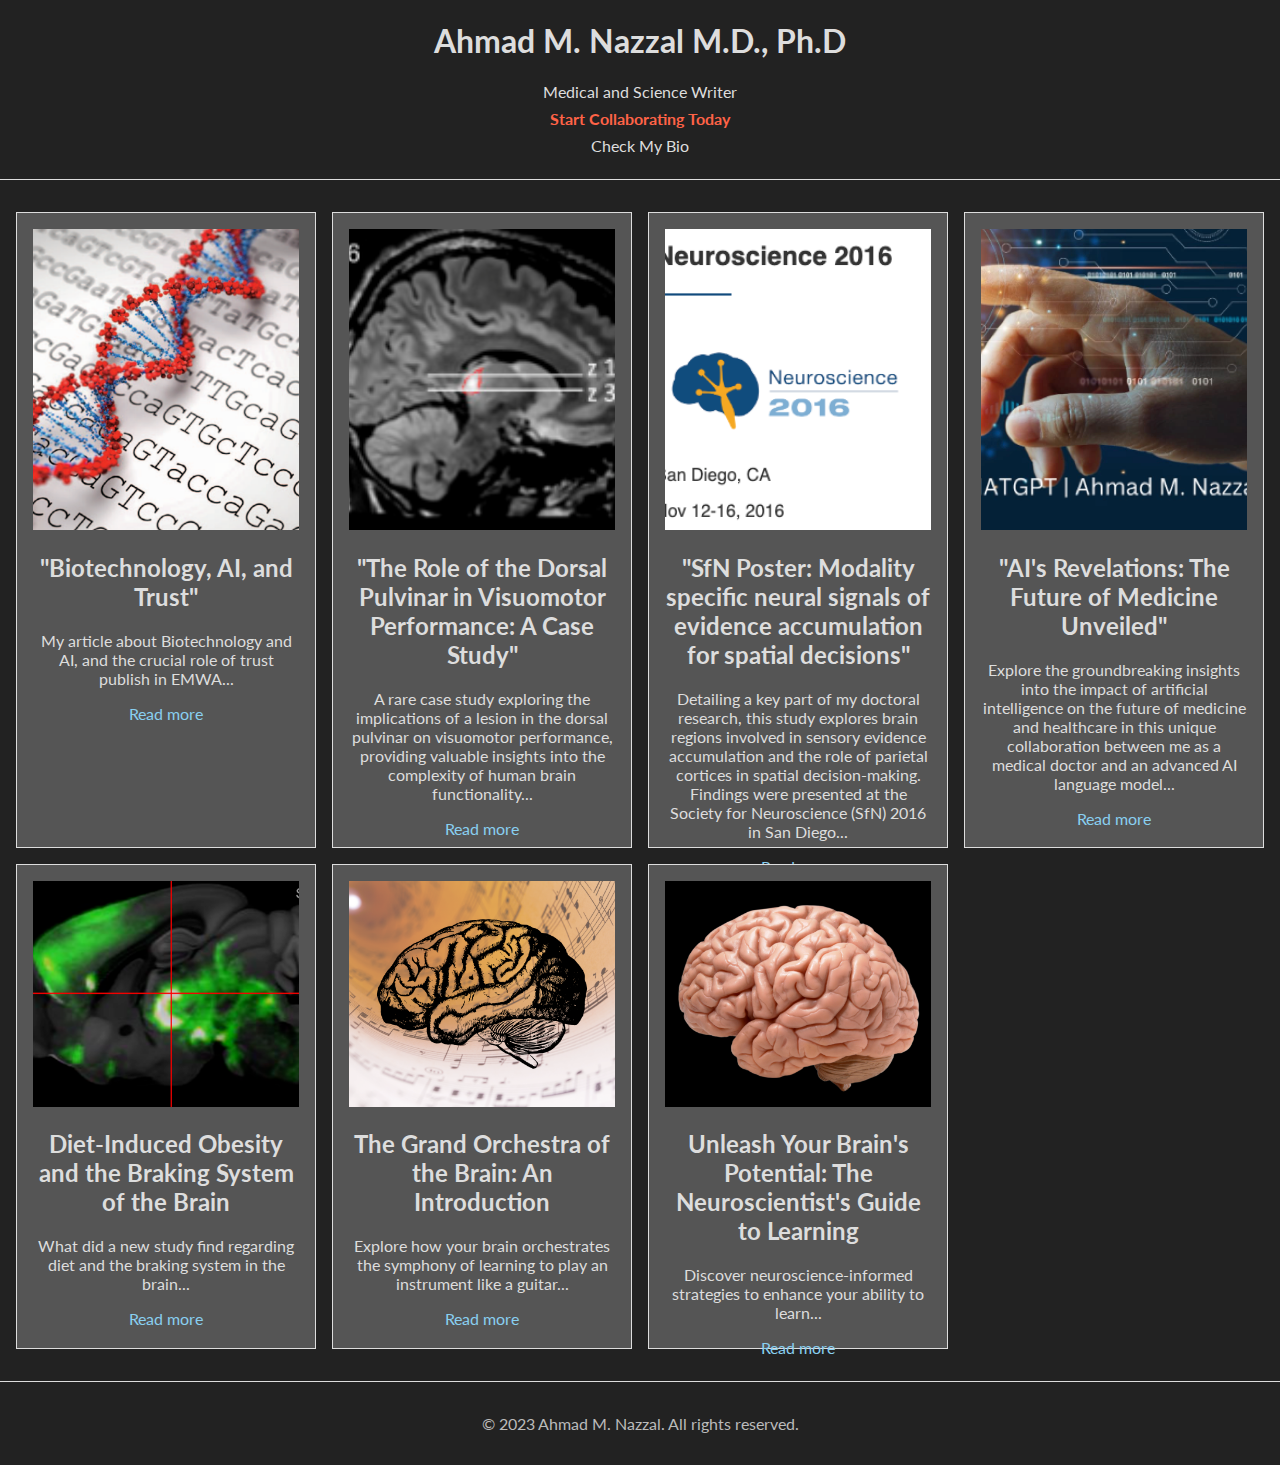
==== index.html @ be50eeaf "Add initial files via upload" ====
<!DOCTYPE html>
<html>
<head>
    <meta name="viewport" content="width=device-width, initial-scale=1">
    <link rel="icon" href="favicon.ico" type="image/x-icon">
    <title>Ahmad M. Nazzal M.D., Ph.D</title>
    <link href="https://fonts.googleapis.com/css2?family=Lato:wght@400;700&display=swap" rel="stylesheet">
    <link rel="stylesheet" type="text/css" href="styles.css">
</head>
<body>
    <header>
        <h1>Ahmad M. Nazzal M.D., Ph.D</h1>
        <p>Medical and Science Writer</p>
        <p><a class="cta" href="mailto:a-nazzal@outlook.com">Start Collaborating Today</a></p>
        <p><a href="cv.html">Check My Bio</a></p>
    </header>

    <section id="gallery">

              <div class="gallery-item">
                  <img src="emwa.png" alt="Biotechnology and AI intersection image">
                  <h2>"Biotechnology, AI, and Trust"</h2>
                  <p>My article about Biotechnology and AI, and the crucial role of trust publish in EMWA...</p>
                  <a href="emwa.html">Read more</a>
              </div>


              <div class="gallery-item">
                  <img src="pulvinar-lesion.png" alt="Dorsal Pulvinar Case Study image">
                  <h2>"The Role of the Dorsal Pulvinar in Visuomotor Performance: A Case Study"</h2>
                  <p>A rare case study exploring the implications of a lesion in the dorsal pulvinar on visuomotor performance, providing valuable insights into the complexity of human brain functionality...</p>
                  <a href="pulivnar-decision-making.html">Read more</a>
              </div>

              <div class="gallery-item">
                  <img src="sfn.png" alt="Modality specific neural signals of evidence accumulation for spatial decisions image">
                  <h2>"SfN Poster: Modality specific neural signals of evidence accumulation for spatial decisions"</h2>
                  <p>Detailing a key part of my doctoral research, this study explores brain regions involved in sensory evidence accumulation and the role of parietal cortices in spatial decision-making. Findings were presented at the Society for Neuroscience (SfN) 2016 in San Diego...</p>
                  <a href="sfn-2016.html">Read more</a>
              </div>

              <div class="gallery-item">
                  <img src="ai-book.png" alt="AI's Revelations book cover">
                  <h2>"AI's Revelations: The Future of Medicine Unveiled"</h2>
                  <p>Explore the groundbreaking insights into the impact of artificial intelligence on the future of medicine and healthcare in this unique collaboration between me as a medical doctor and an advanced AI language model...</p>
                  <a href="ais-revelations.html">Read more</a>
              </div>



              <div class="gallery-item">
                  <img src="Saggital_section_of_mouse_brain_Sara_Mitamura.png" alt="brain mouse">
                  <h2>Diet-Induced Obesity and the Braking System of the Brain</h2>
                  <p>What did a new study find regarding diet and the braking system in the brain...</p>
                  <a href="diet-induced-brain-changes.html">Read more</a>
              </div>

              <div class="gallery-item">
                  <img src="brain-music.png" alt="Image of brain with background of musical notes">
                  <h2>The Grand Orchestra of the Brain: An Introduction</h2>
                  <p>Explore how your brain orchestrates the symphony of learning to play an instrument like a guitar...</p>
                  <a href="brain-music.html">Read more</a>
              </div>

              <div class="gallery-item">
                <img src="human-brain.png" alt="Human brain image">
                <h2>Unleash Your Brain's Potential: The Neuroscientist's Guide to Learning</h2>
                <p>Discover neuroscience-informed strategies to enhance your ability to learn...</p>
                <a href="learn-as-neuroscientist.html">Read more</a>
            </div>





        <!-- Add more gallery items as needed -->
    </section>

    <footer>
        <p>&copy; 2023 Ahmad M. Nazzal. All rights reserved.</p>
    </footer>
</body>
</html>
---- styles.css ----
body {
    font-family: 'Lato', sans-serif;
    color: #ddd;
    background-color: #222;
    margin: 0;
    padding: 0;
    box-sizing: border-box;
}

header {
    text-align: center;
    margin-bottom: 2em;
    border-bottom: 1px solid #ddd;
    padding-bottom: 1em;
}

header a {
    color: #ddd;
    text-decoration: none;
}

header p {
    margin: 0.5em 0;
}

#gallery {
    display: grid;
    grid-template-columns: repeat(auto-fill, minmax(300px, 1fr));
    gap: 1em;
    padding: 0 1em;
}

.gallery-item {
    border: 1px solid #ddd;
    padding: 1em;
    text-align: center;
    background-color: #555;
}

.gallery-item img {
    width: 100%;
    height: 50%;
    object-fit: cover;
}

.cta {
    color: #ff6347;
    font-weight: bold;
}

article {
    font-family: "museo-sans",helvetica,arial,sans-serif;
    font-size: 1.125rem;
    line-height: 1.5555555556;
    padding: 10%;
}

@media screen and (max-width: 768px) {
    article {
        font-size: 1rem;
        padding: 3%;
    }
}

figure {
    display: block;
    margin-left: auto;
    margin-right: auto;
    text-align: center;
    font-size: 0.8rem;
}

figure img {
    max-width: 70%;
    height: auto;
}

a {
    color: #89CFF0; /* This is a baby blue color */
    text-decoration: none; /* This will remove the underline from links */
}


footer {
    text-align: center;
    color: #bbb;
    border-top: 1px solid #ddd;
    padding: 1em 0;
    margin-top: 2em;
}
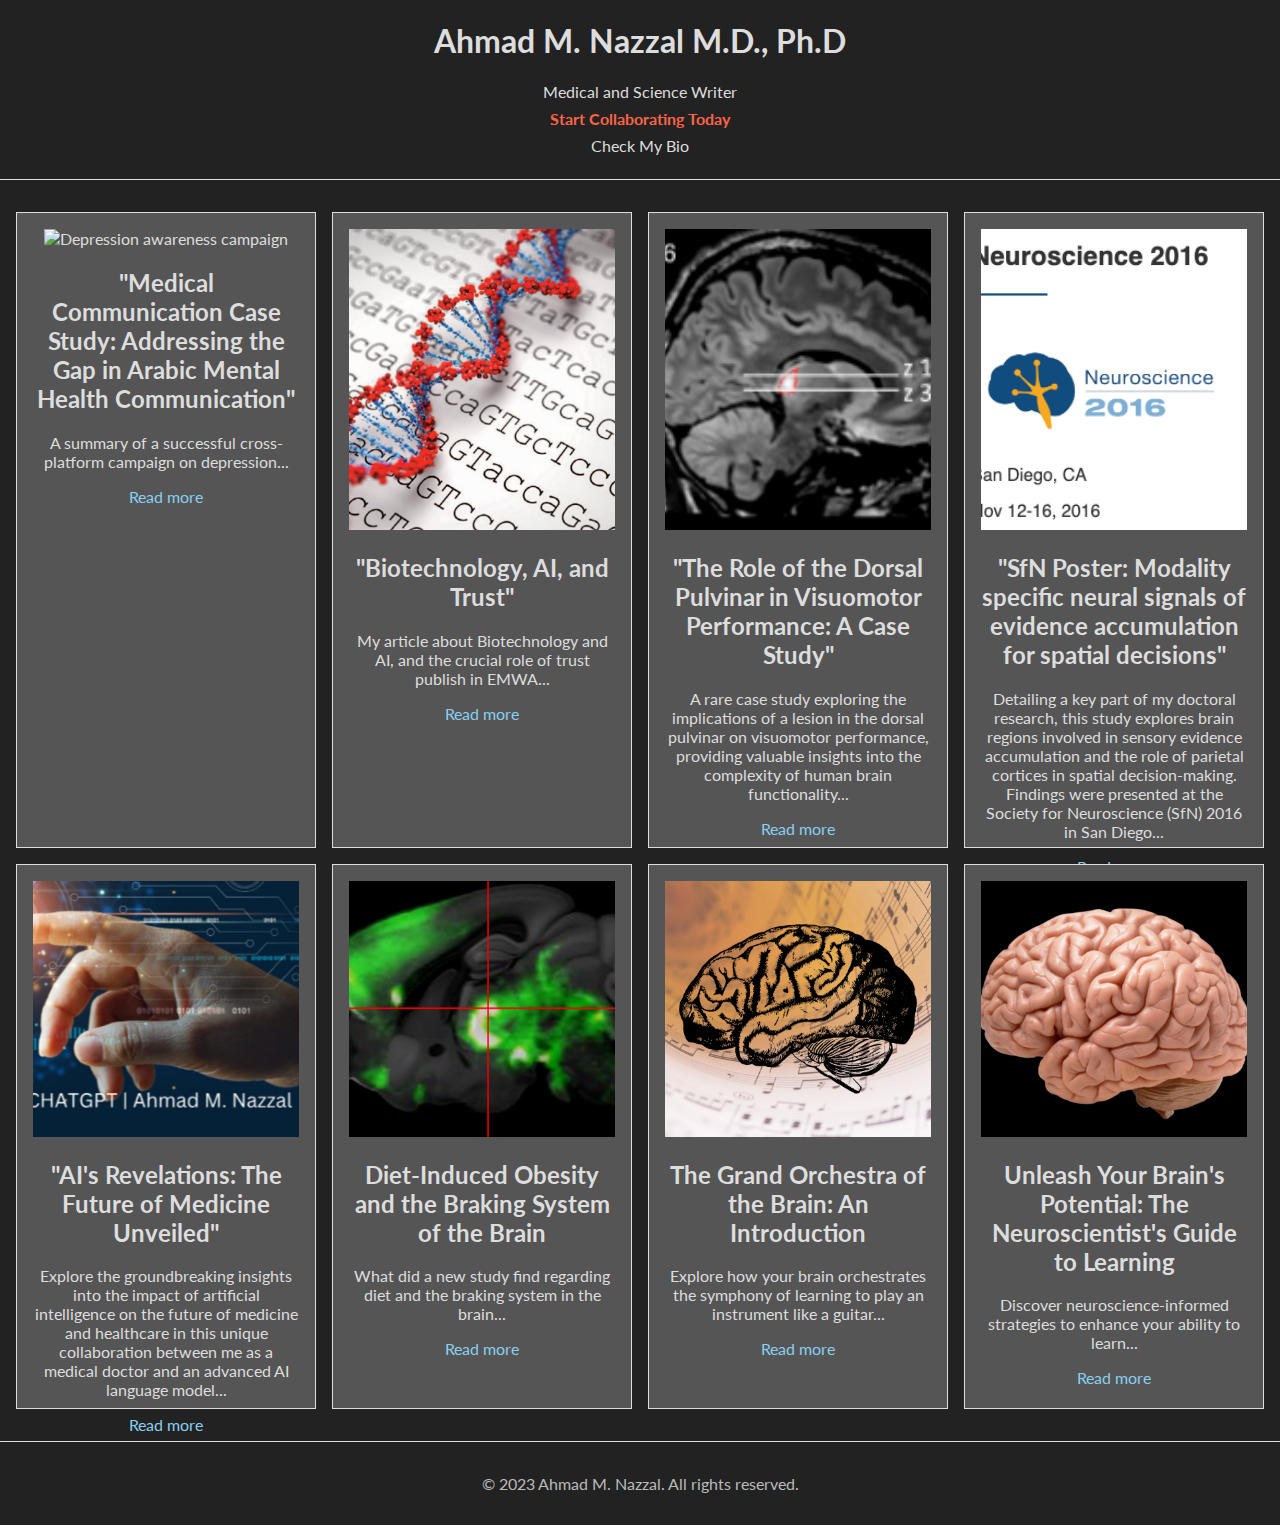
==== commit 157b916e: "update index" ====
--- a/index.html
+++ b/index.html
@@ -16,6 +16,13 @@
     </header>
 
     <section id="gallery">
+
+              <div class="gallery-item">
+                  <img src="depression-amdlab.jepg" alt="Depression awareness campaign">
+                  <h2>"Medical Communication Case Study: Addressing the Gap in Arabic Mental Health Communication"</h2>
+                  <p>A summary of a successful cross-platform campaign on depression...</p>
+                  <a href="depression.html">Read more</a>
+              </div>
 
               <div class="gallery-item">
                   <img src="emwa.png" alt="Biotechnology and AI intersection image">
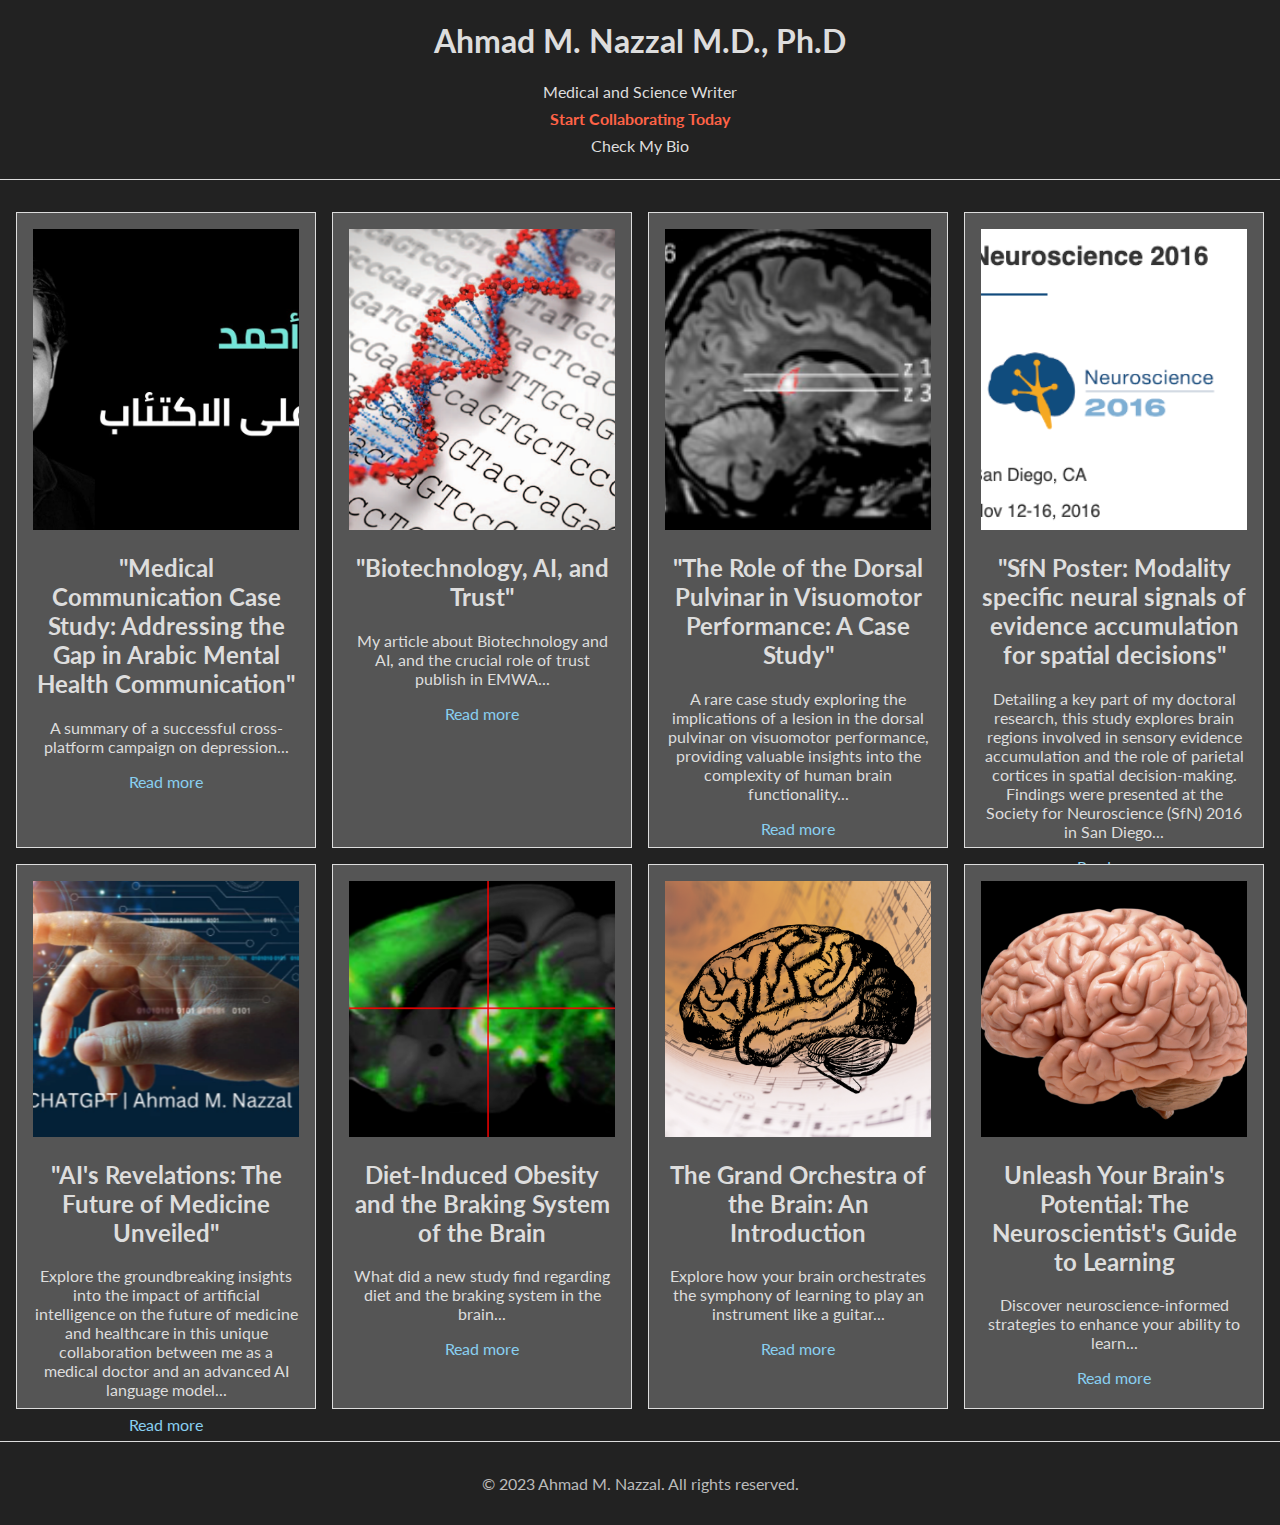
==== commit f03ccc17: "Correct index bug" ====
--- a/index.html
+++ b/index.html
@@ -18,7 +18,7 @@
     <section id="gallery">
 
               <div class="gallery-item">
-                  <img src="depression-amdlab.jepg" alt="Depression awareness campaign">
+                  <img src="depression-amdlab.jpeg" alt="Depression awareness campaign">
                   <h2>"Medical Communication Case Study: Addressing the Gap in Arabic Mental Health Communication"</h2>
                   <p>A summary of a successful cross-platform campaign on depression...</p>
                   <a href="depression.html">Read more</a>
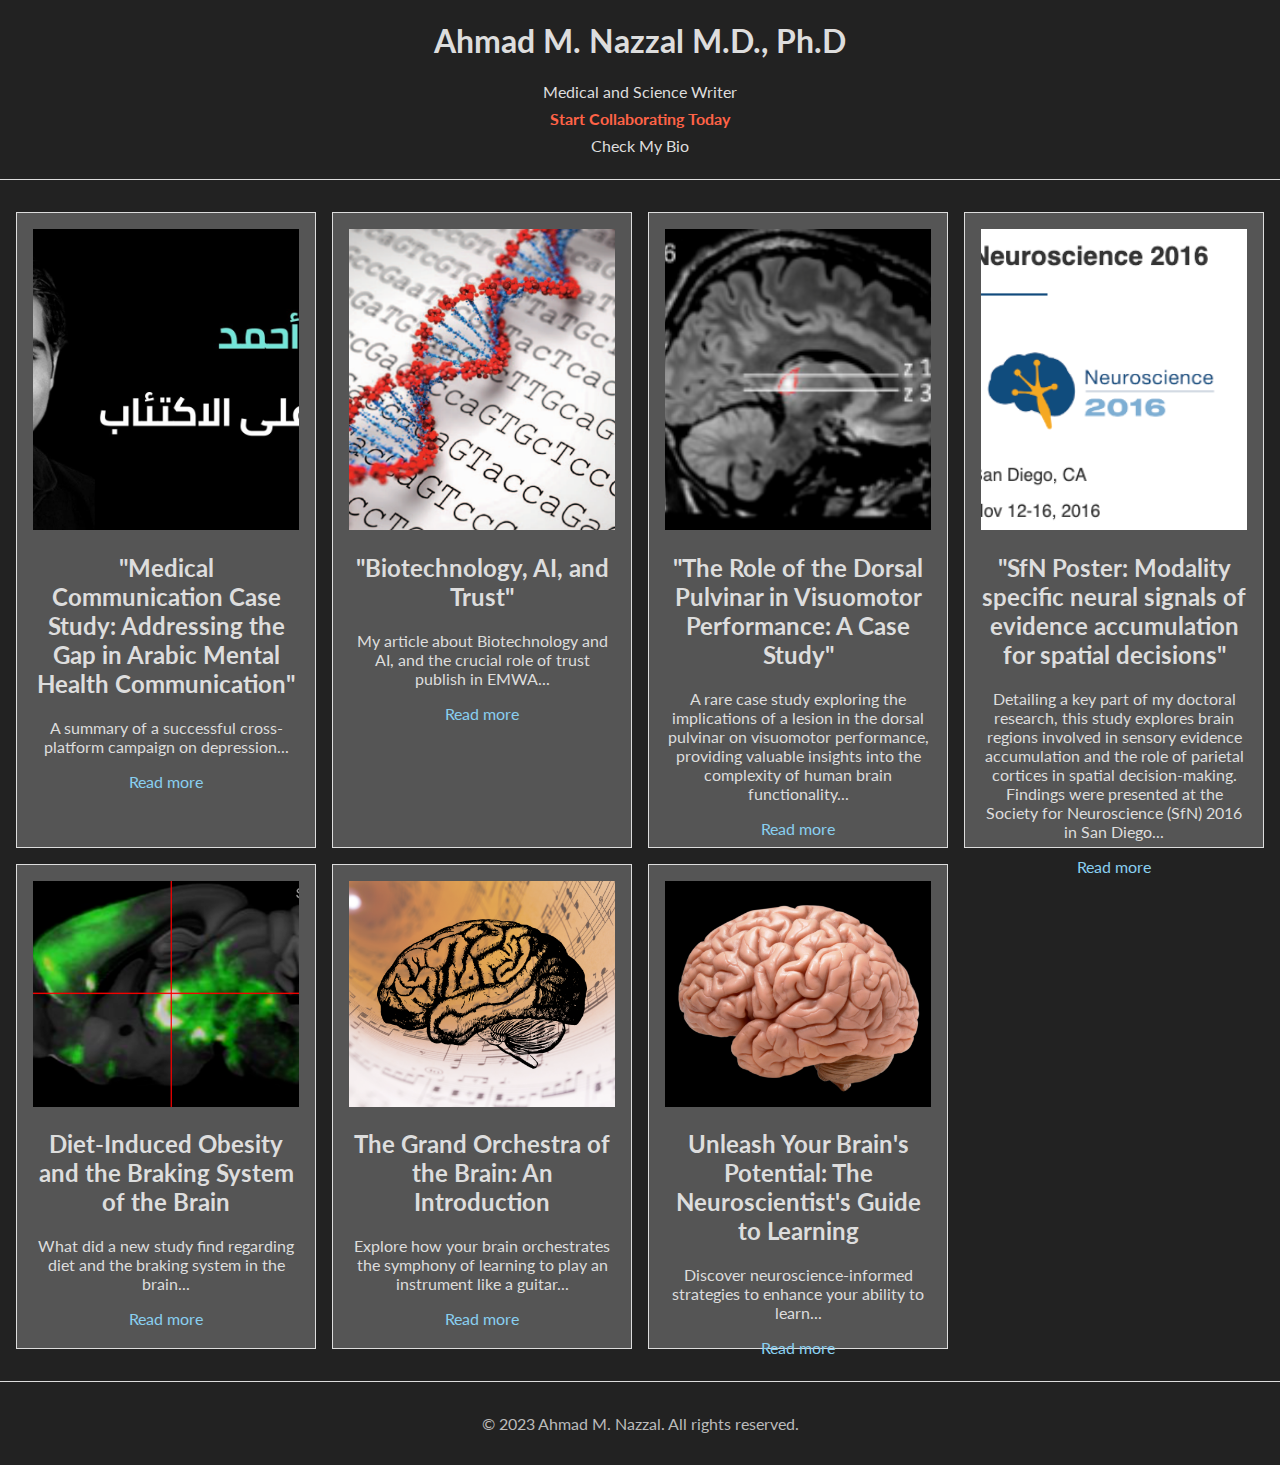
==== commit 97f22211: "delete book" ====
--- a/index.html
+++ b/index.html
@@ -46,14 +46,6 @@
                   <a href="sfn-2016.html">Read more</a>
               </div>
 
-              <div class="gallery-item">
-                  <img src="ai-book.png" alt="AI's Revelations book cover">
-                  <h2>"AI's Revelations: The Future of Medicine Unveiled"</h2>
-                  <p>Explore the groundbreaking insights into the impact of artificial intelligence on the future of medicine and healthcare in this unique collaboration between me as a medical doctor and an advanced AI language model...</p>
-                  <a href="ais-revelations.html">Read more</a>
-              </div>
-
-
 
               <div class="gallery-item">
                   <img src="Saggital_section_of_mouse_brain_Sara_Mitamura.png" alt="brain mouse">
